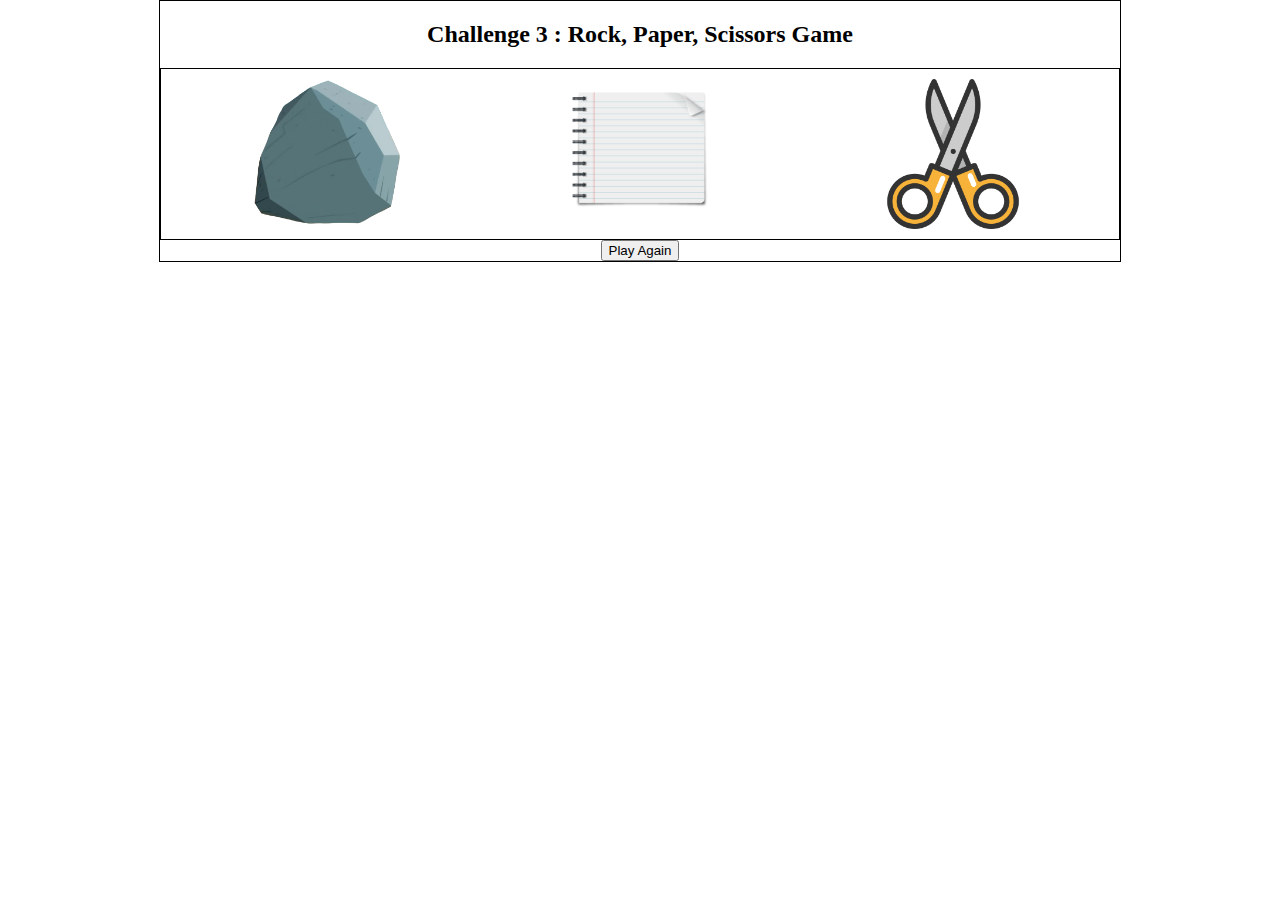
==== Challenge 3 - Rock, Paper, Scissors/index.html @ 60bf248c "Completed on June 17, 2021" ====
<!DOCTYPE html>
<html lang="en">
<head>
    <meta charset="UTF-8">
    <meta http-equiv="X-UA-Compatible" content="IE=edge">
    <meta name="viewport" content="width=device-width, initial-scale=1.0">
    <link rel="icon" href="./Images/logo.png">
    <title>Challenge 3 : Rock, Paper, Scissors Game</title>
    <link rel="stylesheet" href="style.css">
    <!-- CSS only -->
    <link href="https://cdn.jsdelivr.net/npm/bootstrap@5.0.2/dist/css/bootstrap.min.css" rel="stylesheet" integrity="sha384-EVSTQN3/azprG1Anm3QDgpJLIm9Nao0Yz1ztcQTwFspd3yD65VohhpuuCOmLASjC" crossorigin="anonymous">
</head>
<body>
    <div class="container-1">
        <h2>Challenge 3 : Rock, Paper, Scissors Game</h2>
        <div class="flex-box-rps" id="flex-box-rps-div">
            <img id="rock" src="./Images/rock.png" height=150 width=150 onclick="rpsGame(this)" alt="rock">
            <img id="paper" src="./Images/paper.png" height=150 width=150 onclick="rpsGame(this)" alt="paper">
            <img id="scissors" src="./Images/scissors.png" height=150 width=150 onclick="rpsGame(this)" alt="scissors">
        </div>
        <button class="btn btn-primary" onclick="playAgain()">Play Again</button>
    </div>

    <script src="style.js"></script>
</body>
</html>
---- Challenge 3 - Rock, Paper, Scissors/style.css ----
body {
    margin: 0;
    padding: 0;
    box-sizing: border-box;
}

.container-1 {
    border: 1px solid black;
    text-align: center;
    width: 75%;
    margin: 0 auto;
}

.flex-box-rps {
    display: flex;
    border: 1px solid black;
    padding: 10px;
    flex-wrap: wrap;
    flex-direction: row;
    justify-content: space-around;
}

.flex-box-rps img:hover {
    box-shadow: 0px 10px 50px rgba(37, 50, 233, 1);
}
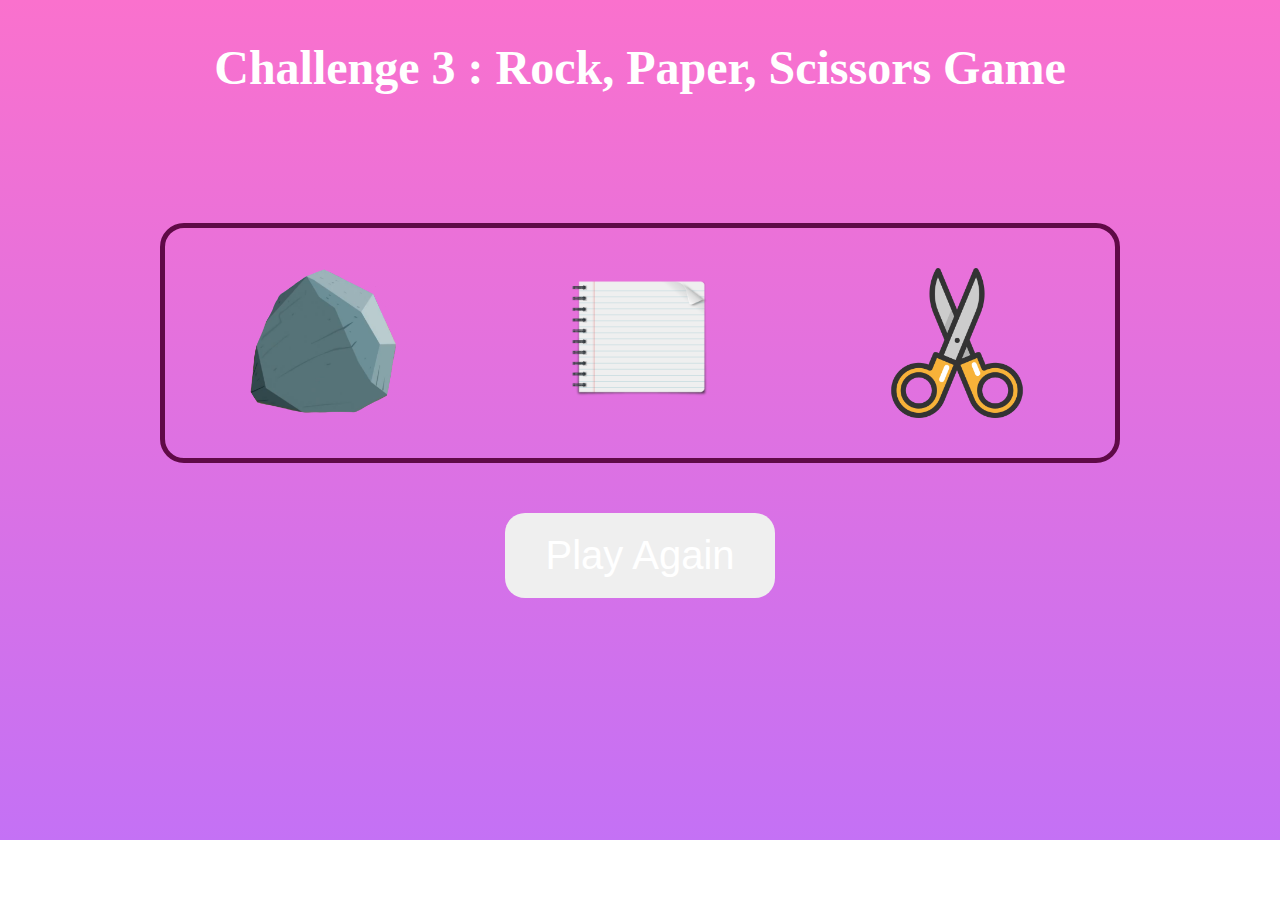
==== commit fde3d752: "Completed on June 17, 2021" ====
--- a/Challenge 3 - Rock, Paper, Scissors/index.html
+++ b/Challenge 3 - Rock, Paper, Scissors/index.html
@@ -18,7 +18,7 @@
             <img id="paper" src="./Images/paper.png" height=150 width=150 onclick="rpsGame(this)" alt="paper">
             <img id="scissors" src="./Images/scissors.png" height=150 width=150 onclick="rpsGame(this)" alt="scissors">
         </div>
-        <button class="btn btn-primary" onclick="playAgain()">Play Again</button>
+        <button class="btn play" onclick="playAgain()">Play Again</button>
     </div>
 
     <script src="style.js"></script>
--- a/Challenge 3 - Rock, Paper, Scissors/style.css
+++ b/Challenge 3 - Rock, Paper, Scissors/style.css
@@ -2,24 +2,45 @@
     margin: 0;
     padding: 0;
     box-sizing: border-box;
+    background-image: linear-gradient(to top, #c471f5 0%, #fa71cd 100%);
+    background-repeat: no-repeat;
+    height: 800px;
+    overflow: hidden;
 }
 
 .container-1 {
-    border: 1px solid black;
     text-align: center;
     width: 75%;
-    margin: 0 auto;
+    margin: 30px auto;
+}
+
+.container-1 h2 {
+    color: white;
+    font-size: 3em;
 }
 
 .flex-box-rps {
     display: flex;
-    border: 1px solid black;
-    padding: 10px;
+    border: 5px solid #5f0a47;
+    padding: 40px 0;
     flex-wrap: wrap;
     flex-direction: row;
     justify-content: space-around;
+    margin-top: 8em;
+    border-radius: 1.5em;
+    transition: all 0.2s;
 }
 
 .flex-box-rps img:hover {
-    box-shadow: 0px 10px 50px rgba(37, 50, 233, 1);
+    transform: scale(1.2);
+    cursor: pointer;
+}
+
+.play {
+    margin-top: 50px;
+    color: white !important;
+    font-size: 40px !important;
+    border-radius: 20px !important;
+    border: none !important;
+    padding: 20px 40px !important;
 }